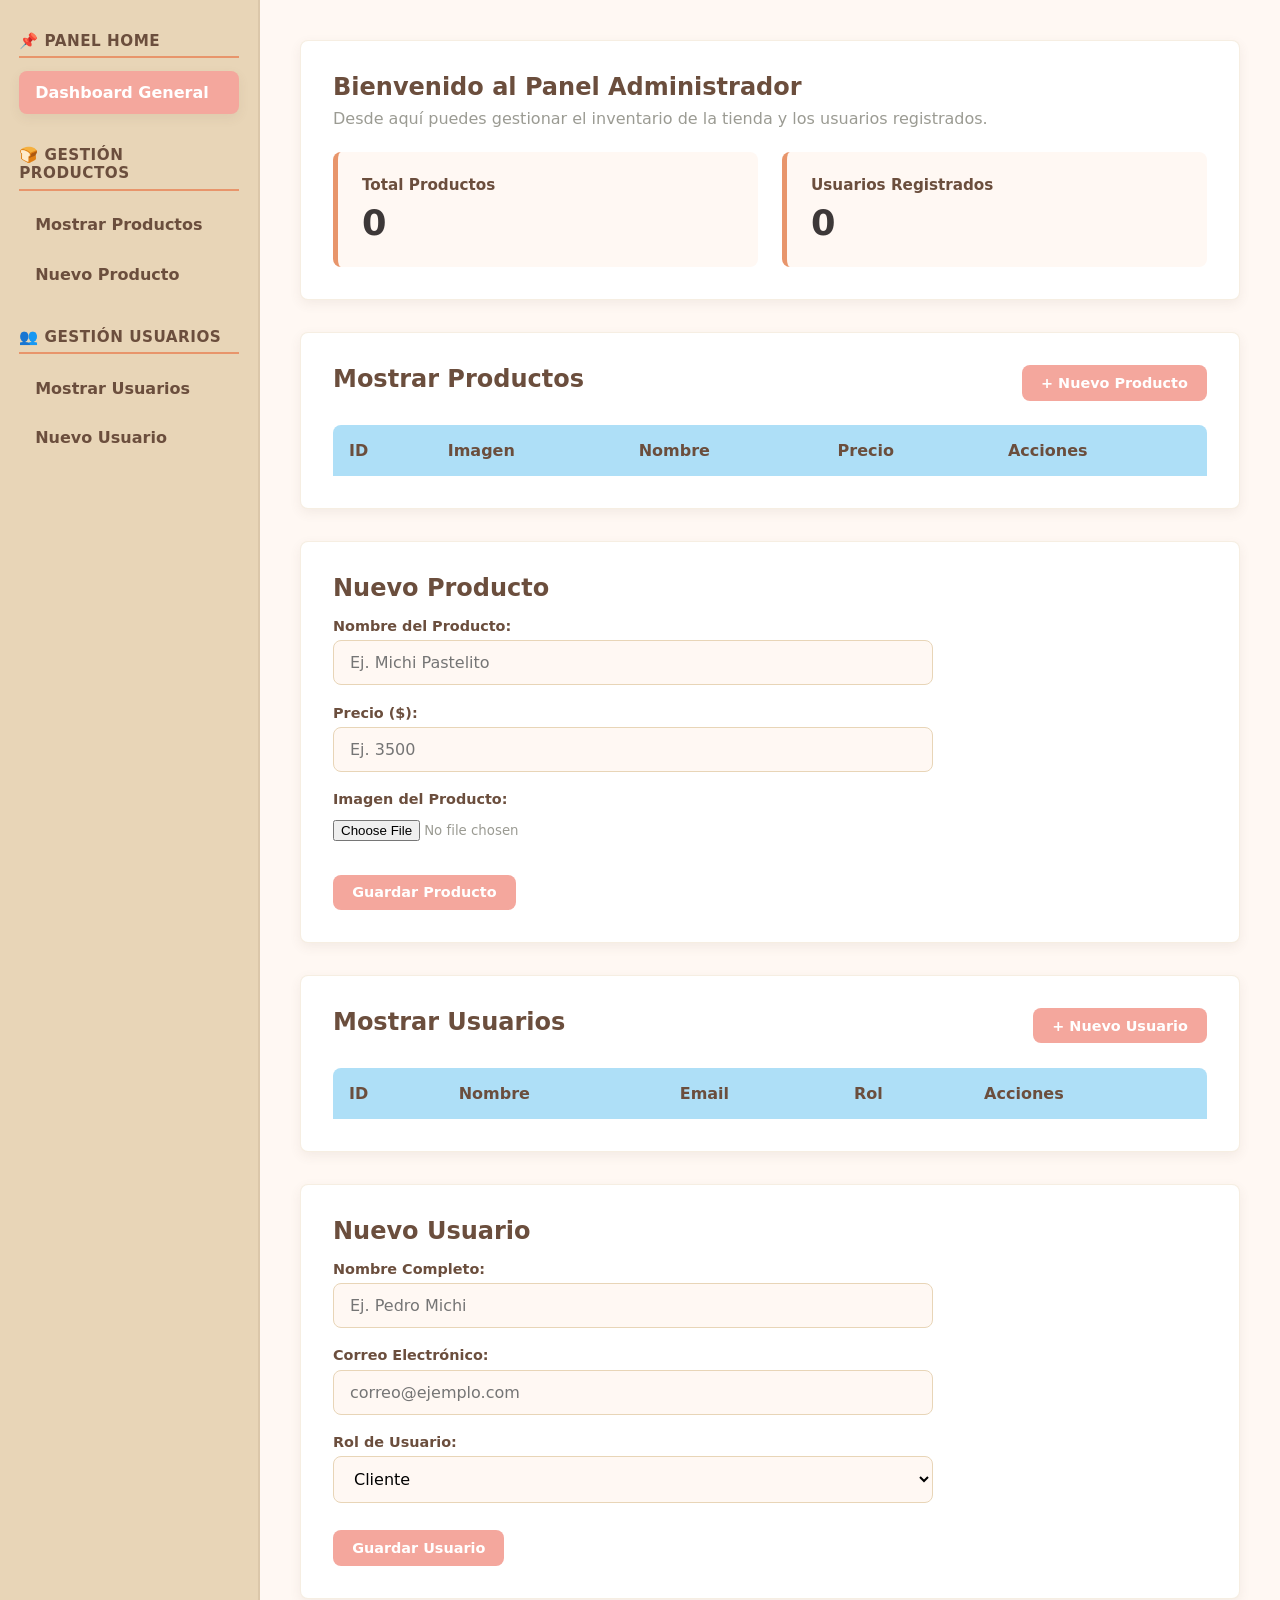
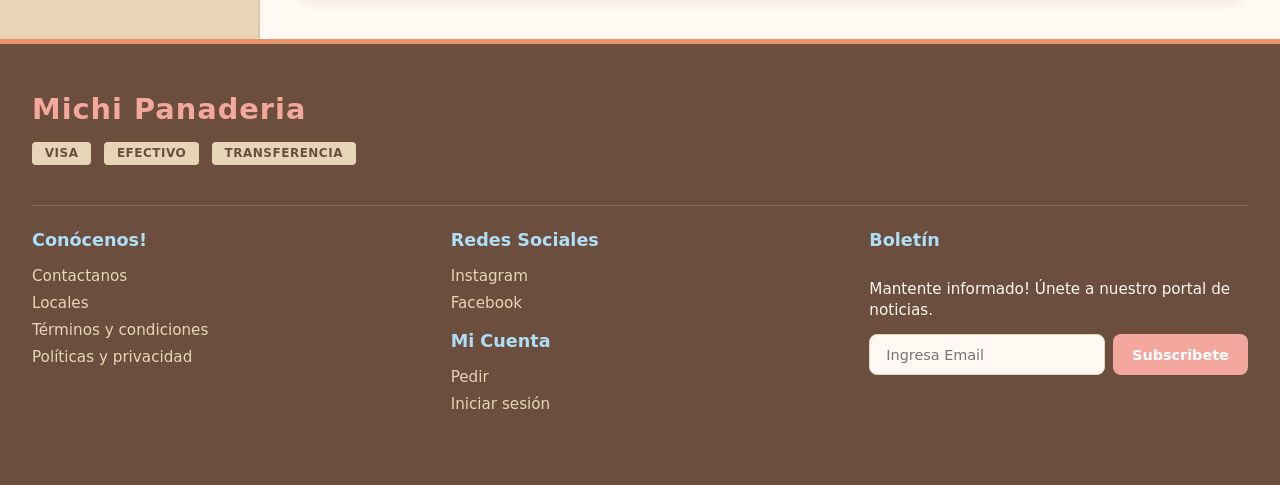
==== admin/index.html @ 73f0d57c "Versión final terminada de Michi Panadería" ====
<!DOCTYPE html>
<html lang="es">
<head>
  <meta charset="UTF-8">
  <meta name="viewport" content="width=device-width, initial-scale=1.0">
  <title>Michi Panadería - Panel Administrador</title>
  <link rel="stylesheet" href="../css/admin.css">
  <link rel="stylesheet" href="../css/footer.css">
</head>
<body class="admin-body">

  <div class="admin-estructura">

    <aside class="admin-menu lateral">
      <nav class="admin-menu">
        <div class="menu-grupo">
          <h3>📌 Panel Home</h3>
          <a href="#dashboard" class="menu-item activo">Dashboard General</a>
        </div>

        <div class="menu-grupo">
          <h3>🍞 Gestión Productos</h3>
          <a href="#mostrar-productos" class="menu-item">Mostrar Productos</a>
          <a href="#nuevo-producto" class="menu-item">Nuevo Producto</a>
        </div>

        <div class="menu-grupo">
          <h3>👥 Gestión Usuarios</h3>
          <a href="#mostrar-usuarios" class="menu-item">Mostrar Usuarios</a>
          <a href="#nuevo-usuario" class="menu-item">Nuevo Usuario</a>
        </div>
      </nav>
    </aside>

    <main class="admin-contenido">

      <section id="dashboard" class="admin-cartas">
        <h2>Bienvenido al Panel Administrador</h2>
        <p>Desde aquí puedes gestionar el inventario de la tienda y los usuarios registrados.</p>
        
        <div class="dashboard-estadisticas">
          <div class="caja-estadistica">
            <h4>Total Productos</h4>
            <span id="total-productos" class="numero-estadistica">0</span>
          </div>
          <div class="caja-estadistica">
            <h4>Usuarios Registrados</h4>
            <span id="total-usuarios" class="numero-estadistica">0</span>
          </div>
        </div>
      </section>

      <section id="mostrar-productos" class="admin-cartas">
        <div class="header-cartas">
          <h2>Mostrar Productos</h2>
          <a href="#nuevo-producto" class="btn-action">+ Nuevo Producto</a>
        </div>
        
        <table class="admin-tabla">
          <thead>
            <tr>
              <th>ID</th>
              <th>Imagen</th>
              <th>Nombre</th>
              <th>Precio</th>
              <th>Acciones</th>
            </tr>
          </thead>
          <tbody id="tabla-productos">

          </tbody>
        </table>
      </section>

      <section id="nuevo-producto" class="admin-cartas">
        <h2 id="titulo-form-producto">Nuevo Producto</h2>
        <form id="form-producto" class="admin-forma">
          <input type="hidden" id="id-producto">
          
          <div class="forma-grupo">
            <label for="nombre-producto">Nombre del Producto:</label>
            <input type="text" id="nombre-producto" placeholder="Ej. Michi Pastelito" required>
          </div>
          
          <div class="forma-grupo">
            <label for="precio-producto">Precio ($):</label>
            <input type="number" id="precio-producto" placeholder="Ej. 3500" required>
          </div>

          <div class="forma-grupo">
            <label for="img-producto">Imagen del Producto:</label>
            <input type="file" id="img-producto" accept="image/*">
          </div>

          <div class="acciones-forma">
            <button type="submit" class="btn-guardar">Guardar Producto</button>
            <button type="button" id="btn-cancelar-producto" class="btn-eliminar" style="display:none;">Cancelar</button>
          </div>
        </form>
      </section>

      <section id="mostrar-usuarios" class="admin-cartas">
        <div class="header-cartas">
          <h2>Mostrar Usuarios</h2>
          <a href="#nuevo-usuario" class="btn-action">+ Nuevo Usuario</a>
        </div>
        
        <table class="admin-tabla">
          <thead>
            <tr>
              <th>ID</th>
              <th>Nombre</th>
              <th>Email</th>
              <th>Rol</th>
              <th>Acciones</th>
            </tr>
          </thead>
          <tbody id="tabla-usuarios">
          </tbody>
        </table>
      </section>

      <section id="nuevo-usuario" class="admin-cartas">
        <h2 id="titulo-form-usuario">Nuevo Usuario</h2>
        <form id="form-usuario" class="admin-forma">
          <input type="hidden" id="id-usuario">

          <div class="forma-grupo">
            <label for="nombre-usuario">Nombre Completo:</label>
            <input type="text" id="nombre-usuario" placeholder="Ej. Pedro Michi" required>
          </div>

          <div class="forma-grupo">
            <label for="email-usuario">Correo Electrónico:</label>
            <input type="email" id="email-usuario" placeholder="correo@ejemplo.com" required>
          </div>

          <div class="forma-grupo">
            <label for="rol-usuario">Rol de Usuario:</label>
            <select id="rol-usuario">
              <option value="Cliente">Cliente</option>
              <option value="Administrador">Administrador</option>
            </select>
          </div>

          <div class="acciones-forma">
            <button type="submit" class="btn-guardar">Guardar Usuario</button>
            <button type="button" id="btn-cancelar-usuario" class="btn-eliminar" style="display:none;">Cancelar</button>
          </div>
        </form>
      </section>

    </main>
  </div>
  <div id="footer"></div>

  <script src="../js/inyeccion.js" defer></script>
  <script src="../js/admin.js" defer></script>
</body>
</html>
---- css/admin.css ----
:root {
  --salmon-principal: #F4A79D;
  --celeste-pastel: #AEDFF7;
  --crema-fondo: #FFF8F3;
  --gris-humo: #9B9B93;
  --naranjo-atigrado: #E8956B;
  --beige-siames: #E8D5B7;
  --cafe-carey: #6B4E3D;
  --negro-suave: #3D3838;
  
  --blanco: #FFFFFF;
  --sombra-suave: 0 4px 12px rgba(107, 78, 61, 0.08);
  --transicion: all 0.25s ease;
  --borde-radio: 12px;
}

* {
  box-sizing: border-box;
  margin: 0;
  padding: 0;
  font-family: 'Segoe UI', system-ui, -apple-system, sans-serif;
}

.admin-body {
  background-color: var(--crema-fondo);
  color: var(--negro-suave);
  min-height: 100vh;
}

.admin-estructura {
  display: flex;
  min-height: 100vh;
}

.admin-menu.lateral {
  width: 260px;
  background-color: var(--beige-siames);
  border-right: 2px solid rgba(107, 78, 61, 0.1);
  padding: 2rem 1.2rem;
  flex-shrink: 0;
}

.menu-grupo {
  margin-bottom: 2rem;
}

.menu-grupo h3 {
  font-size: 0.95rem;
  color: var(--cafe-carey);
  text-transform: uppercase;
  letter-spacing: 0.5px;
  margin-bottom: 0.8rem;
  padding-bottom: 0.4rem;
  border-bottom: 2px solid var(--naranjo-atigrado);
}

.menu-item {
  display: block;
  padding: 0.75rem 1rem;
  color: var(--cafe-carey);
  text-decoration: none;
  font-weight: 600;
  border-radius: var(--borde-radio);
  margin-bottom: 0.4rem;
  transition: var(--transicion);
}

.menu-item:hover {
  background-color: rgba(255, 255, 255, 0.6);
  color: var(--negro-suave);
  transform: translateX(4px);
}

.menu-item.activo {
  background-color: var(--salmon-principal);
  color: var(--blanco);
  box-shadow: var(--sombra-suave);
}

.admin-contenido {
  flex-grow: 1;
  padding: 2.5rem;
  display: flex;
  flex-direction: column;
  gap: 2rem;
  max-width: 1200px;
}

.admin-cartas {
  background-color: var(--blanco);
  padding: 2rem;
  border-radius: var(--borde-radio);
  box-shadow: var(--sombra-suave);
  border: 1px solid rgba(232, 213, 183, 0.4);
}

.admin-cartas h2 {
  color: var(--cafe-carey);
  margin-bottom: 0.5rem;
  font-size: 1.5rem;
}

.admin-cartas > p {
  color: var(--gris-humo);
  margin-bottom: 1.5rem;
}

.header-cartas {
  display: flex;
  justify-content: space-between;
  align-items: center;
  margin-bottom: 1.5rem;
}

.dashboard-estadisticas {
  display: grid;
  grid-template-columns: repeat(auto-fit, minmax(220px, 1fr));
  gap: 1.5rem;
  margin-top: 1.5rem;
}

.caja-estadistica {
  background-color: var(--crema-fondo);
  border-left: 5px solid var(--naranjo-atigrado);
  padding: 1.5rem;
  border-radius: 8px;
  display: flex;
  flex-direction: column;
  gap: 0.5rem;
}

.caja-estadistica h4 {
  color: var(--cafe-carey);
  font-size: 0.95rem;
}

.numero-estadistica {
  font-size: 2.2rem;
  font-weight: bold;
  color: var(--negro-suave);
}

.admin-tabla {
  width: 100%;
  border-collapse: collapse;
  margin-top: 1rem;
  text-align: left;
}

.admin-tabla th {
  background-color: var(--celeste-pastel);
  color: var(--cafe-carey);
  padding: 1rem;
  font-weight: 700;
}

.admin-tabla th:first-child {
  border-top-left-radius: 8px;
}

.admin-tabla th:last-child {
  border-top-right-radius: 8px;
}

.admin-tabla td {
  padding: 1rem;
  border-bottom: 1px solid var(--crema-fondo);
  vertical-align: middle;
}

.admin-tabla tr:hover {
  background-color: rgba(174, 223, 247, 0.15);
}

.img-placeholder-thumb {
  width: 40px;
  height: 40px;
  background-color: var(--beige-siames);
  border-radius: 6px;
}

.table-acciones {
  display: flex;
  gap: 0.5rem;
}

.admin-forma {
  display: flex;
  flex-direction: column;
  gap: 1.2rem;
  max-width: 600px;
  margin-top: 1rem;
}

.forma-grupo {
  display: flex;
  flex-direction: column;
  gap: 0.4rem;
}

.forma-grupo label {
  font-weight: 600;
  color: var(--cafe-carey);
  font-size: 0.9rem;
}

.forma-grupo input[type="text"],
.forma-grupo input[type="number"],
.forma-grupo input[type="email"],
.forma-grupo select {
  padding: 0.75rem 1rem;
  border: 1.5px solid var(--beige-siames);
  border-radius: 8px;
  font-size: 1rem;
  outline: none;
  background-color: var(--crema-fondo);
  transition: var(--transicion);
}

.forma-grupo input:focus,
.forma-grupo select:focus {
  border-color: var(--naranjo-atigrado);
  background-color: var(--blanco);
  box-shadow: 0 0 0 3px rgba(232, 149, 107, 0.2);
}

.forma-grupo input[type="file"] {
  padding: 0.4rem 0;
  color: var(--gris-humo);
}

.acciones-forma {
  display: flex;
  gap: 1rem;
  margin-top: 0.5rem;
}

button, .btn-action {
  font-weight: 600;
  border: none;
  border-radius: 8px;
  padding: 0.6rem 1.2rem;
  cursor: pointer;
  transition: var(--transicion);
  text-decoration: none;
  display: inline-block;
  font-size: 0.9rem;
}

.btn-action, .btn-guardar {
  background-color: var(--salmon-principal);
  color: var(--blanco);
}

.btn-action:hover, .btn-guardar:hover {
  background-color: var(--naranjo-atigrado);
  transform: translateY(-2px);
}

.btn-editar {
  background-color: var(--celeste-pastel);
  color: var(--cafe-carey);
}

.btn-editar:hover {
  background-color: #92d2f3;
}

.btn-eliminar {
  background-color: #F8D7DA;
  color: #842029;
}

.btn-eliminar:hover {
  background-color: #f1b0b7;
}

@media (max-width: 768px) {
  .admin-estructura {
    flex-direction: column;
  }
  
  .admin-menu.lateral {
    width: 100%;
    border-right: none;
    border-bottom: 2px solid var(--beige-siames);
    padding: 1rem;
  }

  .admin-contenido {
    padding: 1rem;
  }

  .admin-tabla {
    display: block;
    overflow-x: auto;
  }
}
---- css/footer.css ----
:root {
  --salmon-principal: #F4A79D;
  --celeste-pastel: #AEDFF7;
  --crema-fondo: #FFF8F3;
  --gris-humo: #9B9B93;
  --naranjo-atigrado: #E8956B;
  --beige-siames: #E8D5B7;
  --cafe-carey: #6B4E3D;
  --negro-suave: #3D3838;
  
  --blanco: #FFFFFF;
  --transicion: all 0.25s ease;
  --borde-radio: 8px;
}

.footer {
  background-color: var(--cafe-carey);
  color: var(--crema-fondo);
  padding: 3rem 2rem 2rem 2rem;
  font-family: 'Segoe UI', system-ui, -apple-system, sans-serif;
  border-top: 5px solid var(--naranjo-atigrado);
  margin-top: auto;
}

.footer > div:first-child {
  font-size: 1.8rem;
  font-weight: bold;
  color: var(--salmon-principal);
  margin-bottom: 1rem;
  letter-spacing: 1px;
}

.metodos-pago {
  display: flex;
  gap: 0.8rem;
  margin-bottom: 2.5rem;
  flex-wrap: wrap;
}

.metodos-pago span {
  background-color: var(--beige-siames);
  color: var(--cafe-carey);
  font-size: 0.75rem;
  font-weight: 700;
  padding: 0.3rem 0.8rem;
  border-radius: 4px;
  letter-spacing: 0.5px;
}

.footer-links {
  display: grid;
  grid-template-columns: repeat(auto-fit, minmax(220px, 1fr));
  gap: 2.5rem;
  margin-bottom: 2rem;
  padding-top: 1.5rem;
  border-top: 1px solid rgba(232, 213, 183, 0.2);
}

.footer-links h2 {
  font-size: 1.1rem;
  color: var(--celeste-pastel);
  margin-bottom: 1rem;
  margin-top: 0.5rem;
  font-weight: 600;
}

.footer-links h2:first-child {
  margin-top: 0;
}

.conocenos div {
  margin-bottom: 0.5rem;
}

.conocenos a {
  color: var(--beige-siames);
  text-decoration: none;
  font-size: 0.95rem;
  transition: var(--transicion);
}

.conocenos a:hover {
  color: var(--salmon-principal);
  padding-left: 4px;
}

.noticias {
  display: flex;
  flex-direction: column;
  gap: 0.8rem;
}

.noticias label {
  font-size: 0.95rem;
  color: var(--crema-fondo);
  line-height: 1.4;
}

.noticias form {
  display: flex;
  gap: 0.5rem;
  flex-wrap: wrap;
}

.noticias input[type="email"] {
  padding: 0.7rem 1rem;
  border: 1.5px solid var(--beige-siames);
  border-radius: var(--borde-radio);
  background-color: var(--crema-fondo);
  color: var(--negro-suave);
  font-size: 0.9rem;
  outline: none;
  flex: 1;
  min-width: 180px;
}

.noticias input[type="email"]:focus {
  border-color: var(--salmon-principal);
  box-shadow: 0 0 0 2px rgba(244, 167, 157, 0.3);
}

.noticias button[type="submit"] {
  background-color: var(--salmon-principal);
  color: var(--blanco);
  border: none;
  padding: 0.7rem 1.2rem;
  border-radius: var(--borde-radio);
  font-weight: 600;
  cursor: pointer;
  transition: var(--transicion);
}

.noticias button[type="submit"]:hover {
  background-color: var(--naranjo-atigrado);
  transform: translateY(-2px);
}

@media (max-width: 600px) {
  .footer {
    padding: 2rem 1rem;
  }

  .noticias form {
    flex-direction: column;
  }

  .noticias button[type="submit"] {
    width: 100%;
  }
}
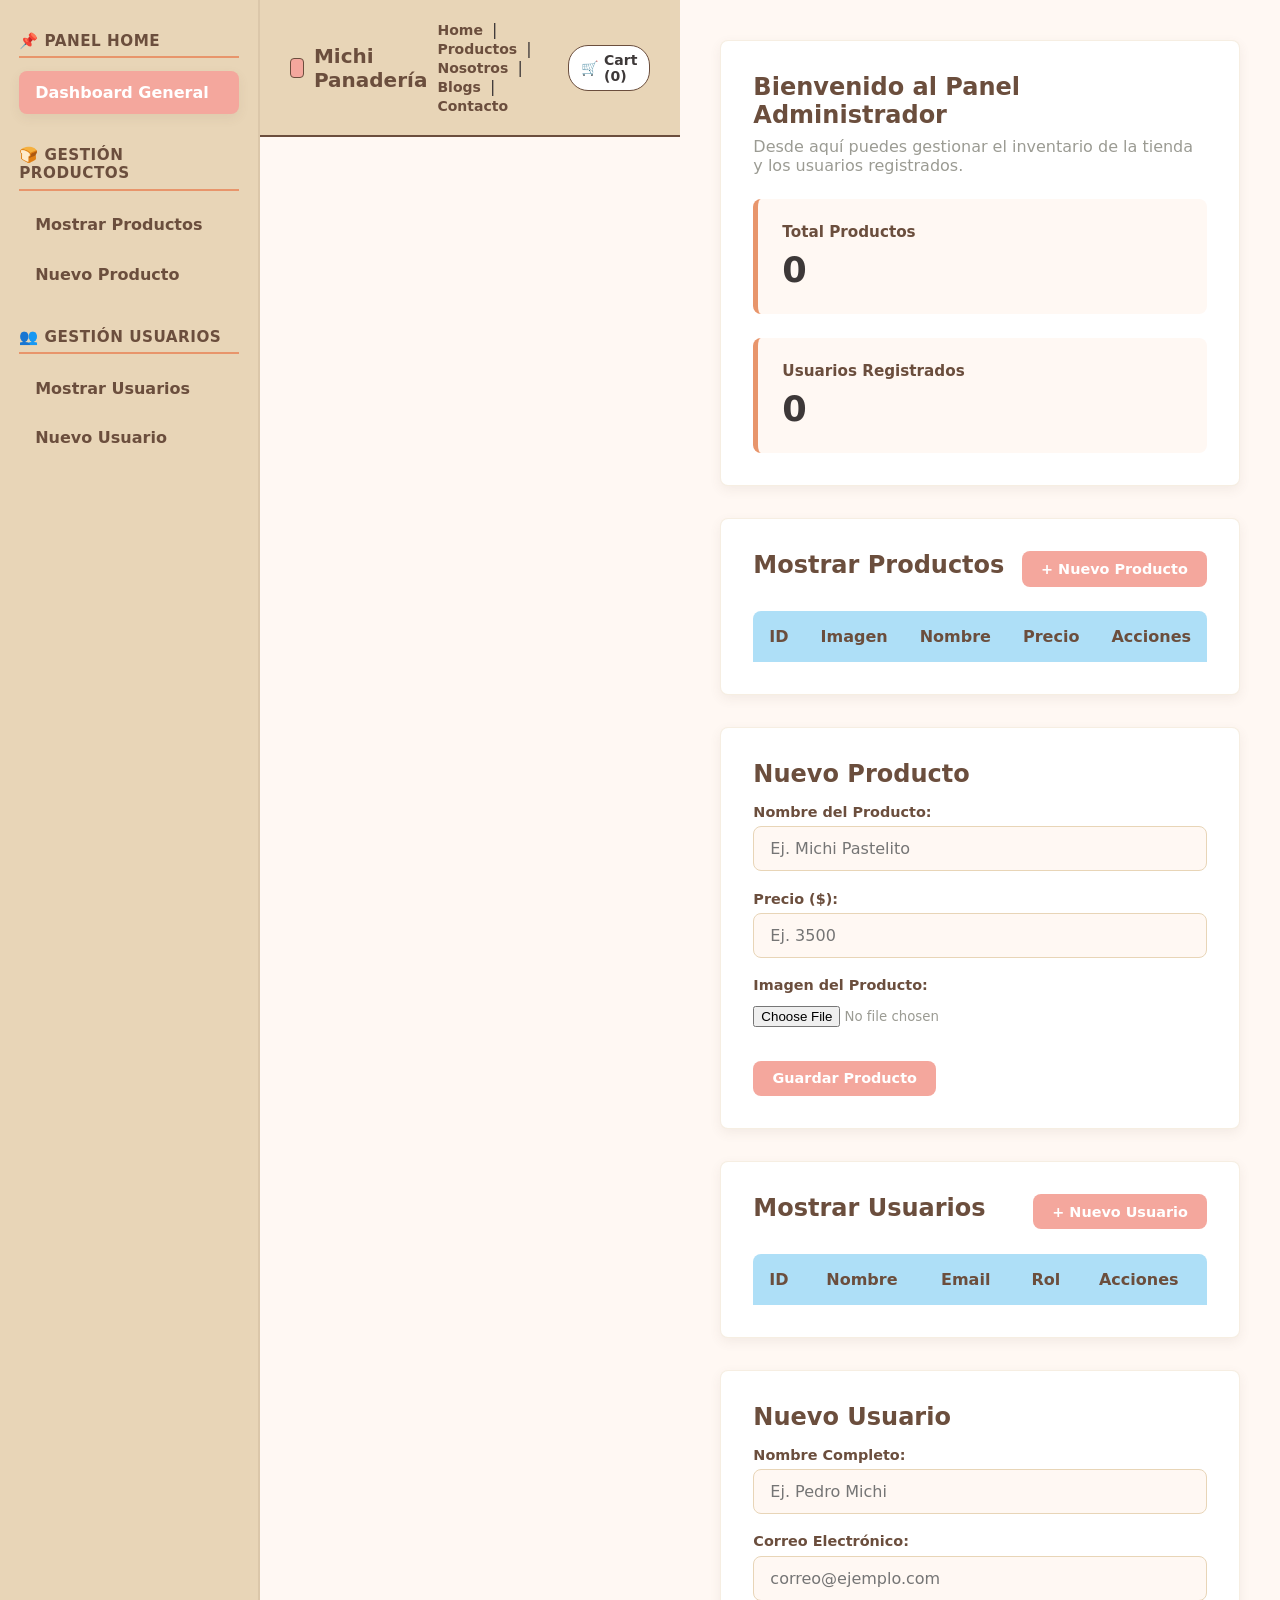
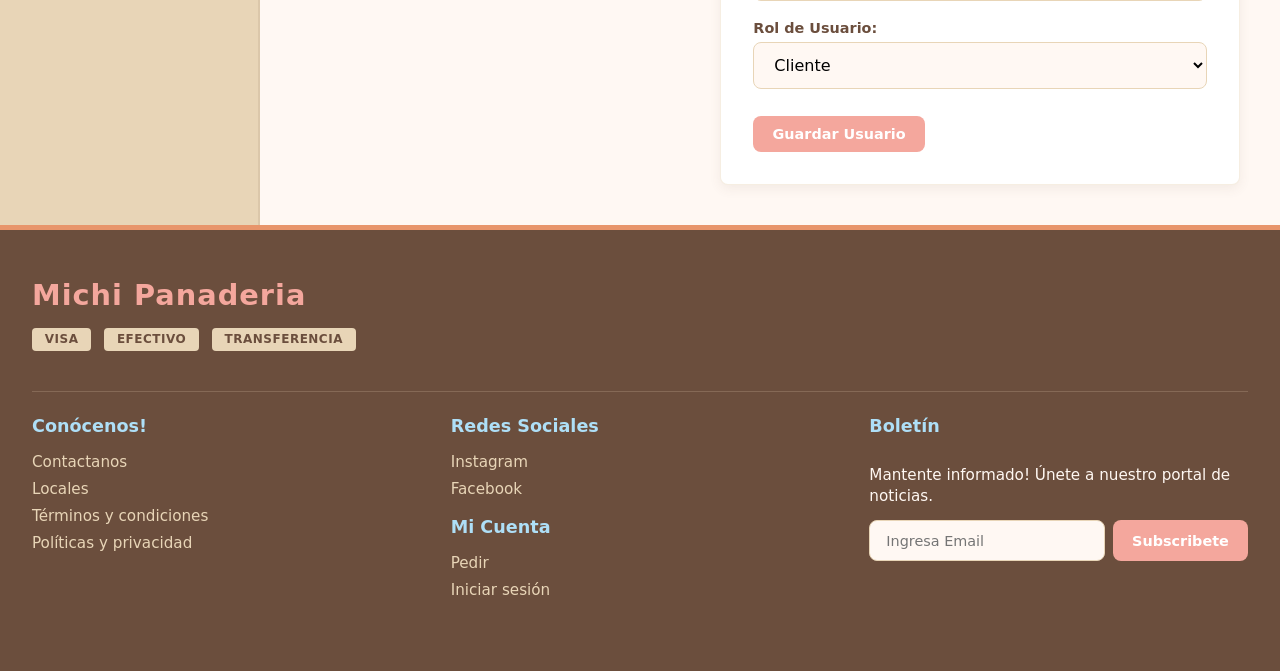
==== commit 61be20a5: "Update index.html" ====
--- a/admin/index.html
+++ b/admin/index.html
@@ -4,6 +4,7 @@
   <meta charset="UTF-8">
   <meta name="viewport" content="width=device-width, initial-scale=1.0">
   <title>Michi Panadería - Panel Administrador</title>
+  <link rel="stylesheet" href="../css/header.css">
   <link rel="stylesheet" href="../css/admin.css">
   <link rel="stylesheet" href="../css/footer.css">
 </head>
@@ -32,6 +33,7 @@
       </nav>
     </aside>
 
+    <div id="header"></div>
     <main class="admin-contenido">
 
       <section id="dashboard" class="admin-cartas">
@@ -157,4 +159,4 @@
   <script src="../js/inyeccion.js" defer></script>
   <script src="../js/admin.js" defer></script>
 </body>
-</html>+</html>
--- a/css/header.css
+++ b/css/header.css
@@ -0,0 +1,80 @@
+:root {
+  --salmon-principal: #F4A79D;
+  --celeste-pastel: #AEDFF7;
+  --crema-fondo: #FFF8F3;
+  --gris-humo: #9B9B93;
+  --naranjo-atigrado: #E8956B;
+  --beige-siames: #E8D5B7;
+  --cafe-carey: #6B4E3D;
+  --negro-suave: #3D3838;
+  
+  --blanco: #FFFFFF;
+  --transicion: all 0.25s ease;
+}
+
+.top-header {
+    display: flex;
+    justify-content: space-between;
+    align-items: center;
+    padding: 20px 30px;
+    background-color: var(--beige-siames);
+    border-bottom: 2px solid var(--cafe-carey);
+}
+
+.brand {
+    display: flex;
+    align-items: center;
+    gap: 10px;
+}
+
+.brand .logo-box {
+    width: 20px;
+    height: 20px;
+    background-color: var(--salmon-principal);
+    display: inline-block;
+    border-radius: 4px;
+    border: 1px solid var(--cafe-carey);
+}
+
+.brand h1 {
+    font-size: 20px;
+    margin: 0;
+    font-weight: bold;
+    color: var(--cafe-carey);
+}
+
+.main-nav a {
+    color: var(--cafe-carey);
+    text-decoration: none;
+    font-size: 14px;
+    margin: 0 4px;
+    font-weight: 600;
+    transition: var(--transicion);
+}
+
+.main-nav a:hover,
+.main-nav a.active {
+    color: var(--naranjo-atigrado);
+    text-decoration: underline;
+}
+
+.cart-status {
+    font-size: 14px;
+    font-weight: bold;
+    display: flex;
+    align-items: center;
+    gap: 6px;
+    color: var(--cafe-carey);
+    background-color: var(--blanco);
+    padding: 6px 12px;
+    border-radius: 20px;
+    border: 1px solid var(--cafe-carey);
+}
+
+@media (max-width: 768px) {
+    .top-header {
+        flex-direction: column;
+        gap: 15px;
+        text-align: center;
+    }
+}
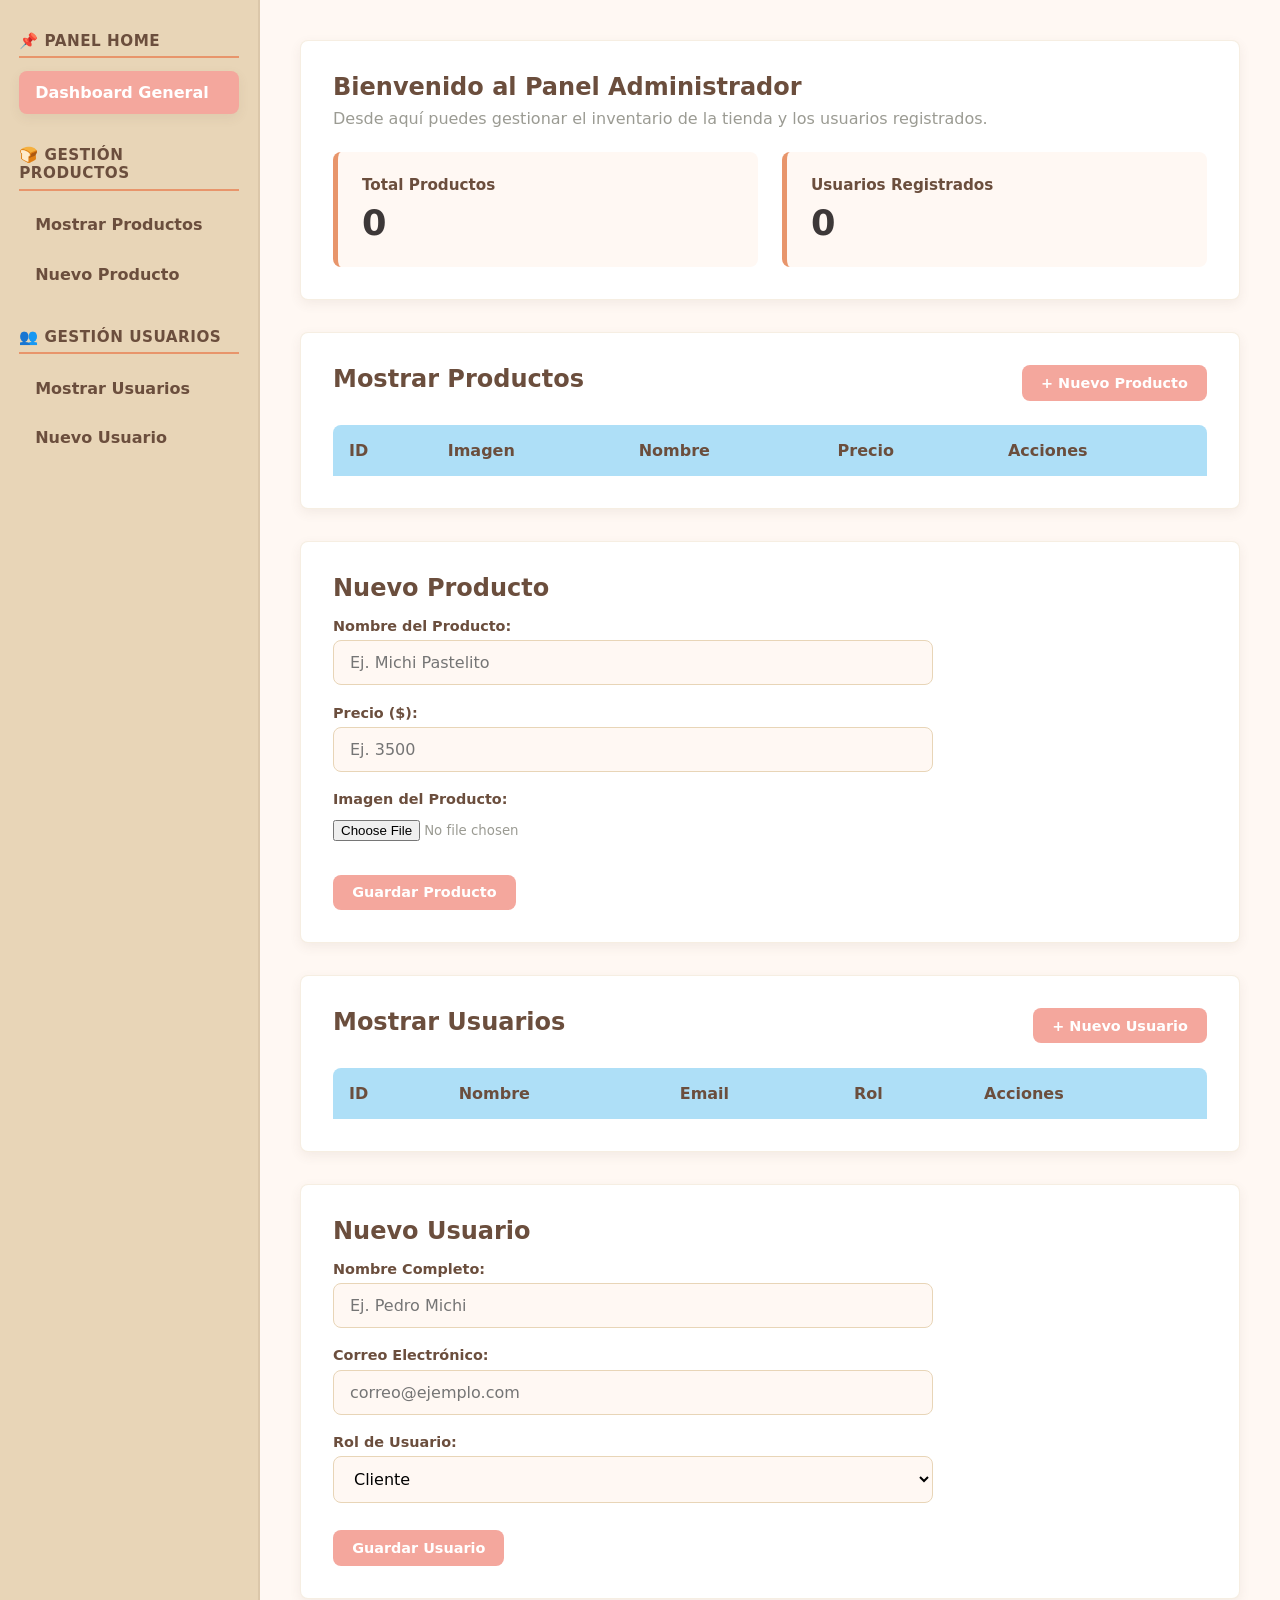
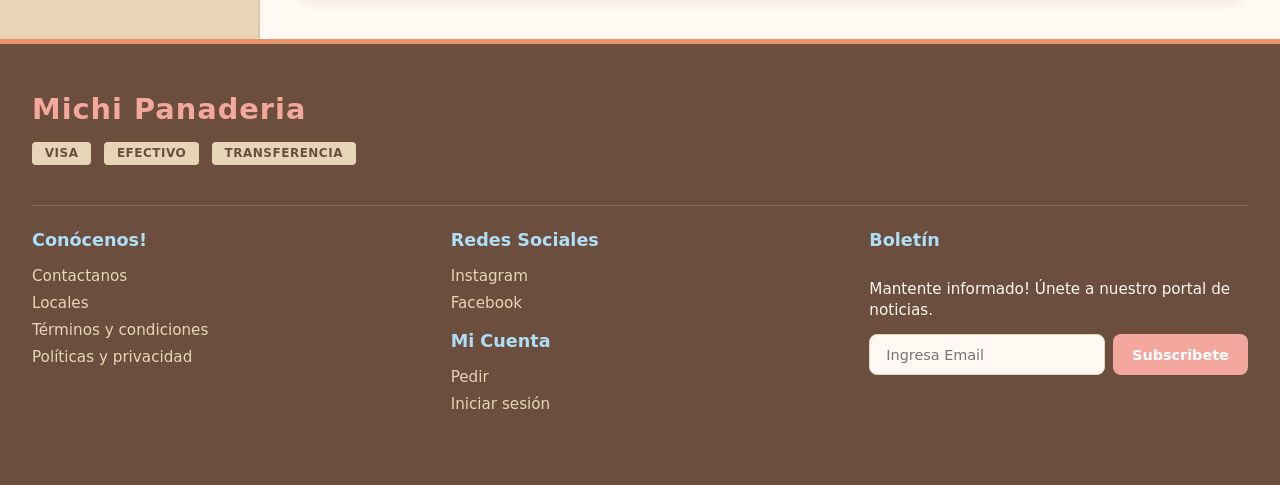
==== commit ed62627b: "Update index.html" ====
--- a/admin/index.html
+++ b/admin/index.html
@@ -4,7 +4,6 @@
   <meta charset="UTF-8">
   <meta name="viewport" content="width=device-width, initial-scale=1.0">
   <title>Michi Panadería - Panel Administrador</title>
-  <link rel="stylesheet" href="../css/header.css">
   <link rel="stylesheet" href="../css/admin.css">
   <link rel="stylesheet" href="../css/footer.css">
 </head>
@@ -32,8 +31,7 @@
         </div>
       </nav>
     </aside>
-
-    <div id="header"></div>
+    
     <main class="admin-contenido">
 
       <section id="dashboard" class="admin-cartas">
